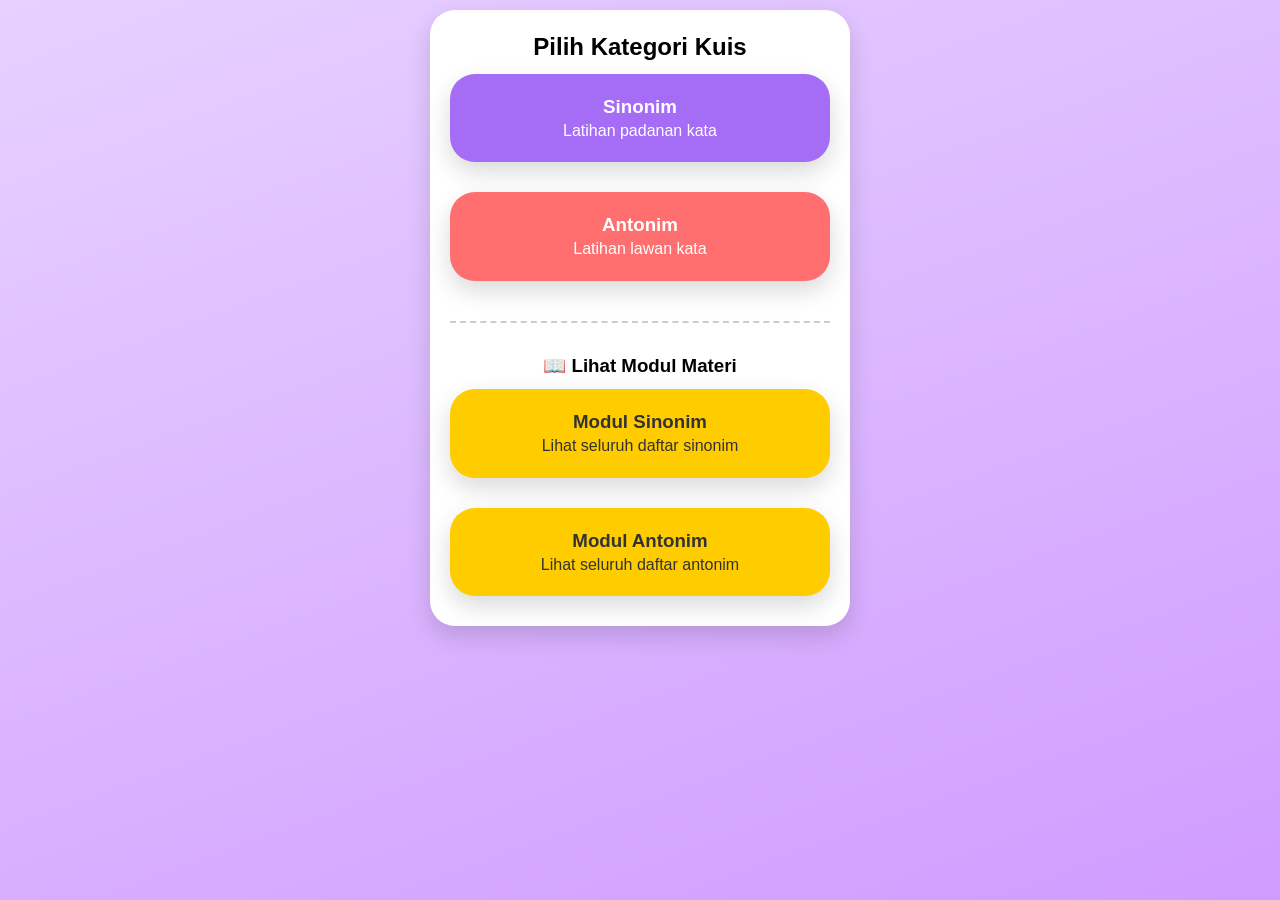
==== kategori.html @ 336057ae "Update kategori.html" ====
<!DOCTYPE html>
<html lang="id">
<head>
  <meta charset="UTF-8" />
  <meta name="viewport" content="width=device-width, initial-scale=1.0" />
  <title>Pilih Kategori</title>
  <link rel="stylesheet" href="style.css" />
  <script defer src="script.js"></script>
</head>

<body class="page kategori fade-in">
  <main class="container">
    <!-- Judul Halaman -->
    <h2 class="greeting">Pilih Kategori Kuis</h2>

    <!-- Pilihan Kategori -->
    <div class="category-list">
      <div class="category-card purple" onclick="selectCategory('sinonim')">
        <h3>Sinonim</h3>
        <p>Latihan padanan kata</p>
      </div>

      <div class="category-card red" onclick="selectCategory('antonim')">
        <h3>Antonim</h3>
        <p>Latihan lawan kata</p>
      </div>
    </div>

    <!-- Catatan: Modul Materi hanya ditampilkan awal, sebelum A–Z -->
    <div class="modul-materi">
      <hr style="margin: 30px 0; border: none; border-top: 2px dashed #ccc;" />
      <h3 style="text-align: center;">📖 Lihat Modul Materi</h3>
      <div class="category-list">
        <div class="category-card yellow" onclick="goTo('modul_sinonim.html')">
          <h3>Modul Sinonim</h3>
          <p>Lihat seluruh daftar sinonim</p>
        </div>

        <div class="category-card yellow" onclick="goTo('modul_antonim.html')">
          <h3>Modul Antonim</h3>
          <p>Lihat seluruh daftar antonim</p>
        </div>
      </div>
    </div>
  </main>
</body>
</html>
---- style.css ----
/* =========================
   Global Reset & Base
   ========================= */
* {
  box-sizing: border-box;
  font-family: 'Fredoka', sans-serif;
  margin: 0;
  padding: 0;
}

body, html {
  height: 100%;
  width: 100%;
  line-height: 1.4;
  overflow-x: hidden; /* cegah scroll horizontal */
  overflow-y: auto;   /* pastikan vertical scroll bisa */
}

.fade-in {
  animation: fadeIn 0.6s ease;
}
@keyframes fadeIn { from { opacity: 0; } to { opacity: 1; } }

/* =========================
   Page layout
   ========================= */
.page {
  width: 100%;
}

/* =========================
   Background Gradients
   ========================= */
.splash { background: linear-gradient(160deg, #fff7ae, #ffd84d); }
.kategori { background: linear-gradient(160deg, #e7d1ff, #d09cff); }
.quiz { background: linear-gradient(160deg, #ffb8b8, #ff6f6f); }
body.result { background: linear-gradient(160deg, #e7d1ff, #d09cff); }

/* =========================
   Container Card Styles
   ========================= */
.container, .category-card, .quiz-card, .result-container {
  width: 100%;
  max-width: 420px;
  margin: 10px auto;
  padding: 20px;
  border-radius: 25px;
  background: #fff;
  box-shadow: 0 10px 25px rgba(0,0,0,0.15);
  text-align: center;
}

/* =========================
   Splash / Kategori / Quiz Pages
   ========================= */
.center-page {
  display: flex;
  justify-content: center;
  align-items: center; /* center vertikal */
  flex-direction: column;
  min-height: 100vh;
  padding: 20px;
}

/* =========================
   Result Page
   ========================= */
.result-container { 
  max-width: 800px;
  margin: 20px auto;
  padding: 20px;
}

/* Result Score Card */
.result-score-card {
  background: linear-gradient(135deg, #a56cf5, #b47fff);
  padding: 20px;
  border-radius: 20px;
  color: #fff;
  box-shadow: 0 8px 20px rgba(0,0,0,0.2);
  margin-bottom: 20px;
}

.result-score-card h1 { font-size: 2rem; margin-bottom: 8px; }
.result-score-card h2 { font-size: 3rem; margin: 8px 0; }
.result-score-card p { font-size: 1rem; }

/* Buttons */
.result-btn-group {
  display: flex;
  flex-wrap: wrap;
  justify-content: center;
  gap: 10px;
  margin-top: 15px;
}

.result-btn {
  padding: 10px 20px;
  border-radius: 25px;
  font-weight: 600;
  cursor: pointer;
  border: none;
  transition: 0.3s;
  flex: 1 1 auto;
  max-width: 200px;
}

.result-btn-yellow { background-color: #ffcc00; color: #333; }
.result-btn-yellow:hover { background-color: #ffdb4d; }
.result-btn-purple { background-color: #b47fff; color: #fff; }
.result-btn-purple:hover { background-color: #a56cf5; }

/* =========================
   Tables
   ========================= */
.result-table-wrapper, .table-wrapper {
  overflow-x: auto;
  border-radius: 12px;
  box-shadow: 0 5px 15px rgba(0,0,0,0.1);
  margin-top: 20px;
}

.result-table, .data-table {
  width: 100%;
  border-collapse: collapse;
}

.result-table th, .result-table td, .data-table th, .data-table td {
  padding: 10px 12px;
  text-align: left;
  border-bottom: 1px solid #eee;
}

.result-table tr:nth-child(even), .data-table tr:nth-child(even) {
  background-color: #f8f5ff;
}

.result-table tr:hover, .data-table tr:hover {
  background-color: #ede4ff;
  transition: 0.3s;
}

.result-correct { color: #28a745; font-weight: 600; }
.result-wrong { color: #dc3545; font-weight: 600; }

/* =========================
   Category Cards
   ========================= */
.category-list { display: flex; flex-direction: column; gap: 10px; }

.category-card {
  color: #fff;
  cursor: pointer;
  transition: 0.3s;
}

.category-card:hover { transform: translateY(-4px); }
.category-card.purple { background: #a56cf5; }
.category-card.red { background: #ff6f6f; }
.category-card.yellow { background: #ffcc00; color: #333; }

/* =========================
   Quiz Cards
   ========================= */
.quiz-card { background: #fff; }

.options { display: flex; flex-direction: column; gap: 10px; margin-top: 15px; }

.option {
  border: 2px solid #ddd;
  border-radius: 15px;
  padding: 10px;
  font-size: 1rem;
  cursor: pointer;
  transition: 0.3s;
}

.option:hover { background: #f0f0f0; }
.option.correct { background: #b2f2bb; border-color: #69db7c; }
.option.wrong { background: #ffa8a8; border-color: #fa5252; }

.quiz-footer { display: flex; justify-content: space-between; margin-top: 10px; }

/* =========================
   Search Input
   ========================= */
.search-input {
  width: 100%;
  padding: 10px;
  margin-top: 10px;
  border-radius: 12px;
  border: 2px solid #ddd;
  font-size: 1rem;
  outline: none;
}

.search-input:focus {
  border-color: #b47fff;
  box-shadow: 0 0 6px rgba(180,127,255,0.4);
}

/* =========================
   Generic Buttons
   ========================= */
.btn {
  display: inline-block;
  border: none;
  border-radius: 20px;
  padding: 12px 28px;
  font-size: 1.1rem;
  font-weight: 600;
  cursor: pointer;
  margin: 8px 4px;
  transition: 0.3s;
}

.btn-yellow {
  background: #ffcc00;
  color: #333;
}

#next-btn{
  display: none;
}
.btn-purple { background: #b47fff; color: #fff; }
.btn:hover { transform: scale(1.05); }

/* =========================
   Media Queries (Responsif)
   ========================= */
@media (max-width: 768px) {
  .result-score-card h1 { font-size: 1.5rem; }
  .result-score-card h2 { font-size: 2.5rem; }
  .result-score-card p { font-size: 0.9rem; }

  .result-btn { padding: 10px 15px; font-size: 0.95rem; }

  .category-card, .quiz-card { max-width: 100%; padding: 15px; }

  .result-table th, .result-table td, .data-table th, .data-table td {
    padding: 8px;
    font-size: 0.9rem;
  }
}

@media (max-width: 480px) {
  .result-score-card h1 { font-size: 1.2rem; }
  .result-score-card h2 { font-size: 2rem; }
  .result-score-card p { font-size: 0.85rem; }

  .result-btn { font-size: 0.85rem; padding: 8px 12px; }

  .option { font-size: 0.9rem; padding: 8px; }
}
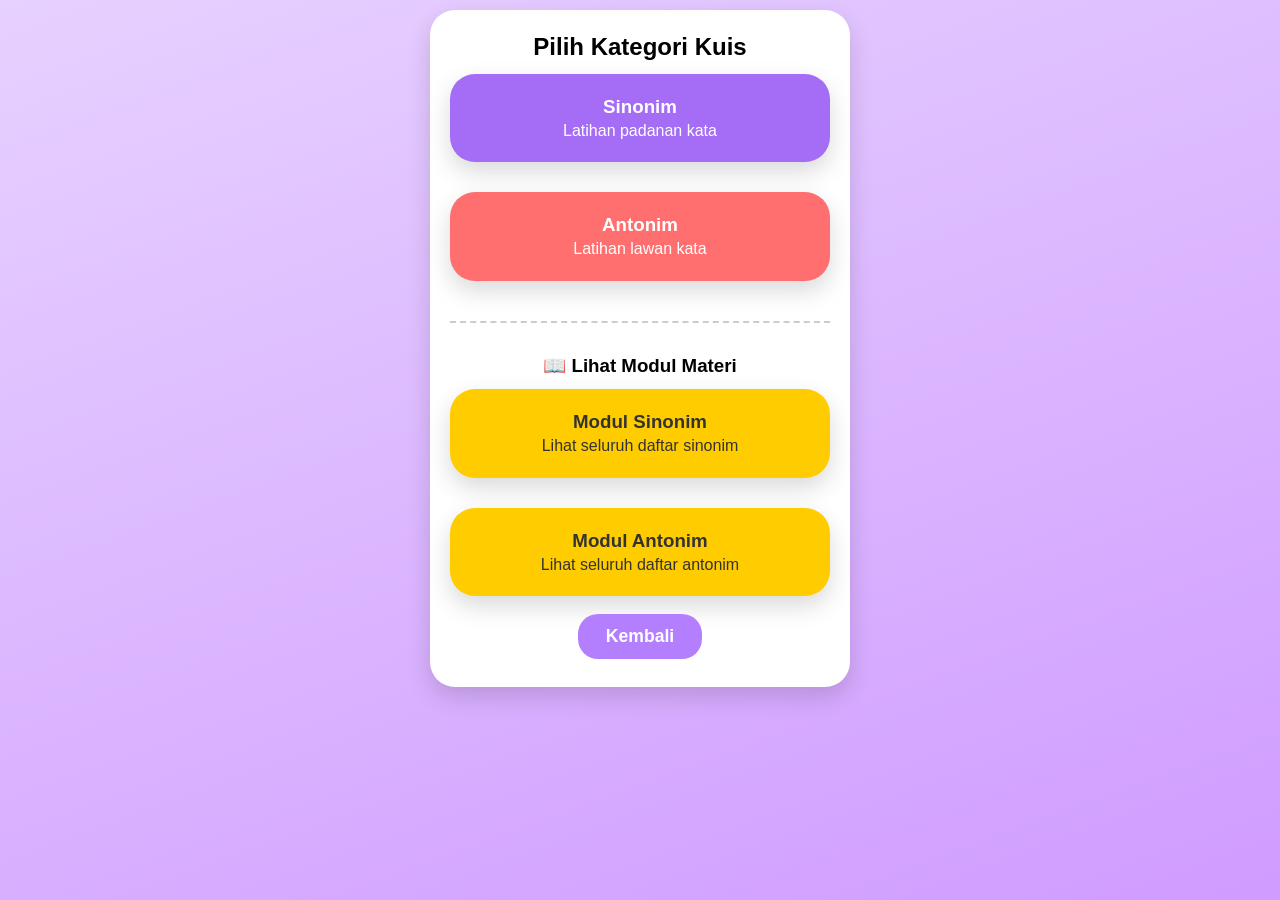
==== commit 1861af2c: "Update kategori.html" ====
--- a/kategori.html
+++ b/kategori.html
@@ -42,6 +42,7 @@
         </div>
       </div>
     </div>
+    <button class="btn btn-purple" onclick="goTo('index.html')">Kembali</button>
   </main>
 </body>
 </html>
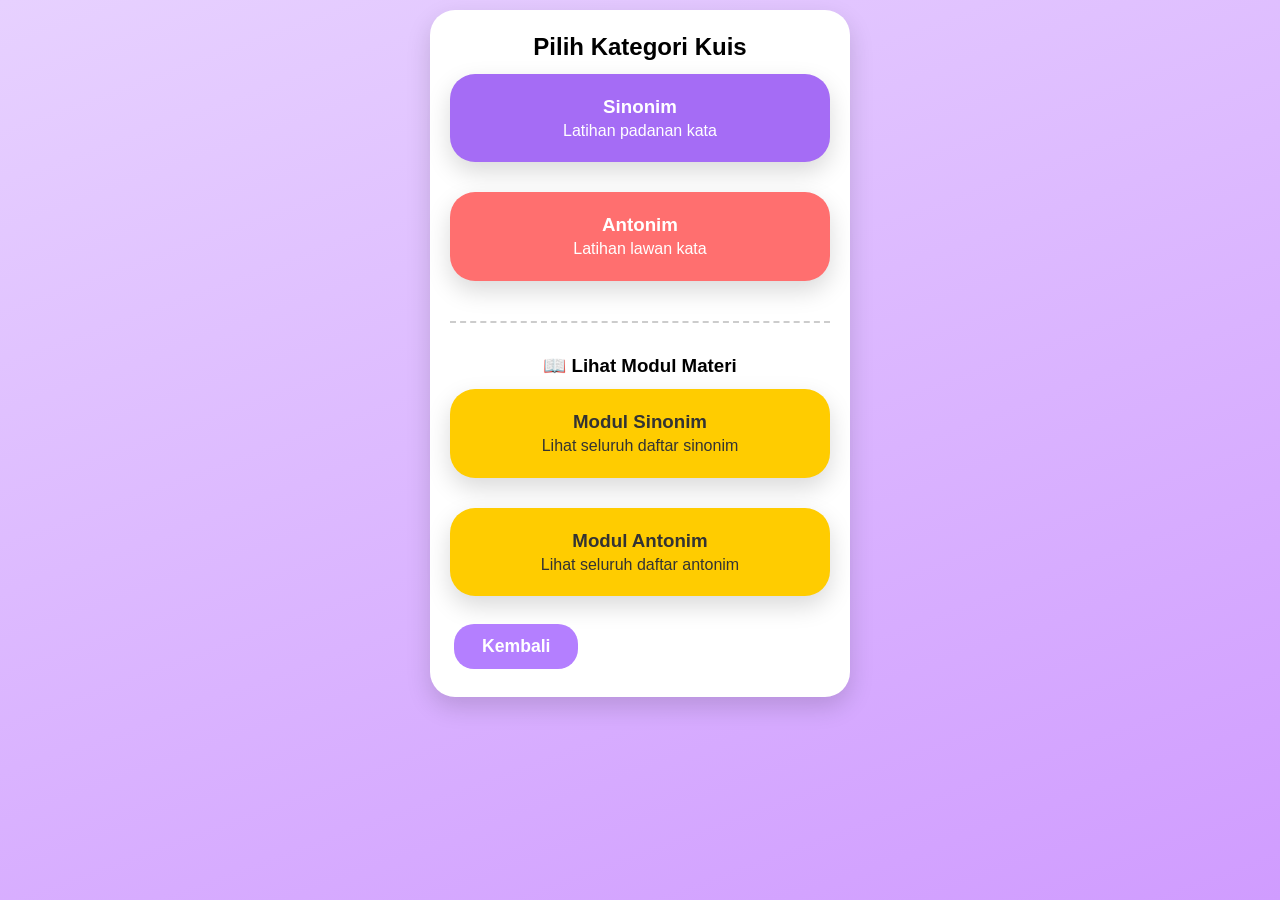
==== commit b4020357: "Update kategori.html" ====
--- a/kategori.html
+++ b/kategori.html
@@ -42,7 +42,9 @@
         </div>
       </div>
     </div>
+    <div class="quiz-footer">
     <button class="btn btn-purple" onclick="goTo('index.html')">Kembali</button>
+    </div>
   </main>
 </body>
 </html>
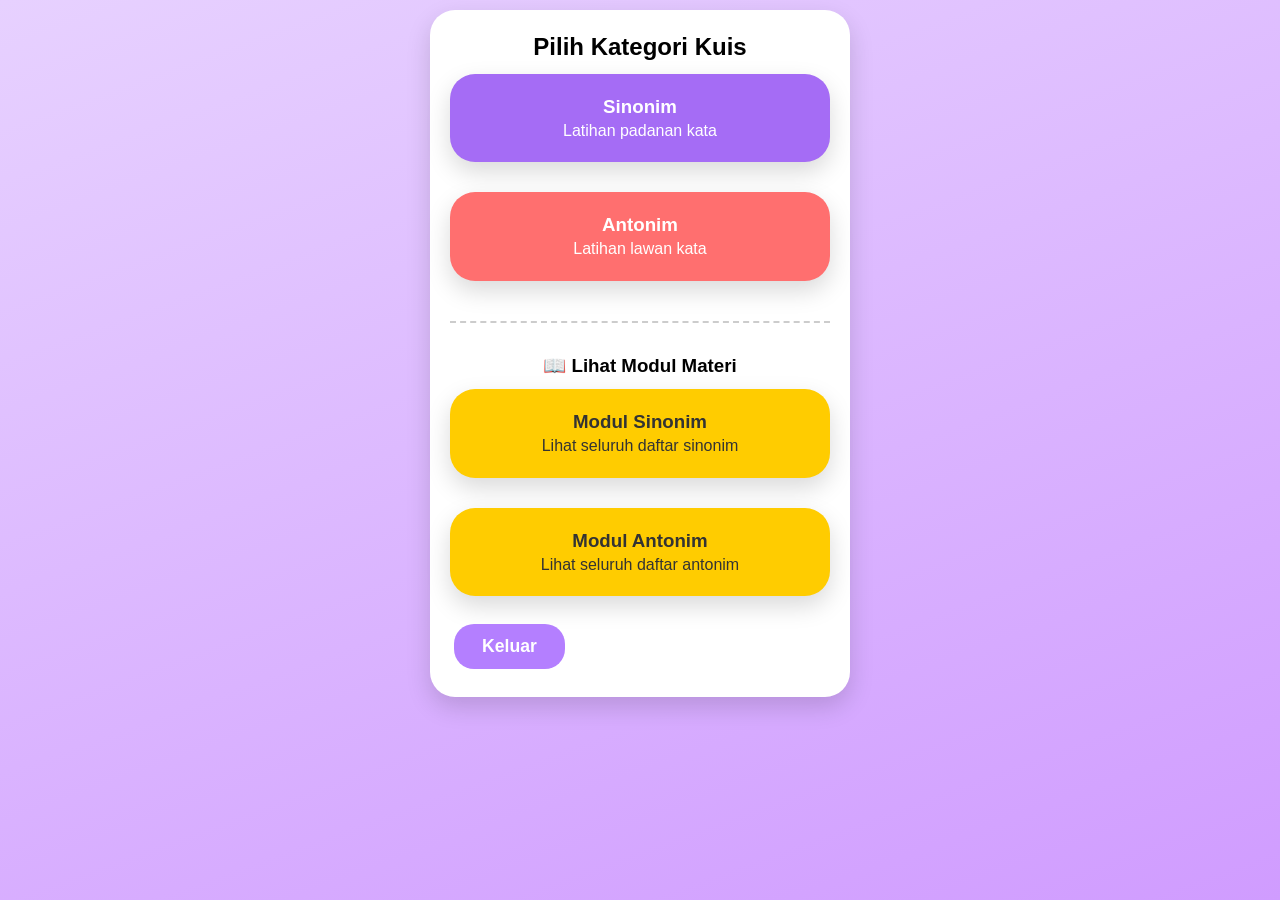
==== commit 45a6ad2e: "Update kategori.html" ====
--- a/kategori.html
+++ b/kategori.html
@@ -43,7 +43,7 @@
       </div>
     </div>
     <div class="quiz-footer">
-    <button class="btn btn-purple" onclick="goTo('index.html')">Kembali</button>
+    <button class="btn btn-purple" onclick="goTo('index.html')">Keluar</button>
     </div>
   </main>
 </body>
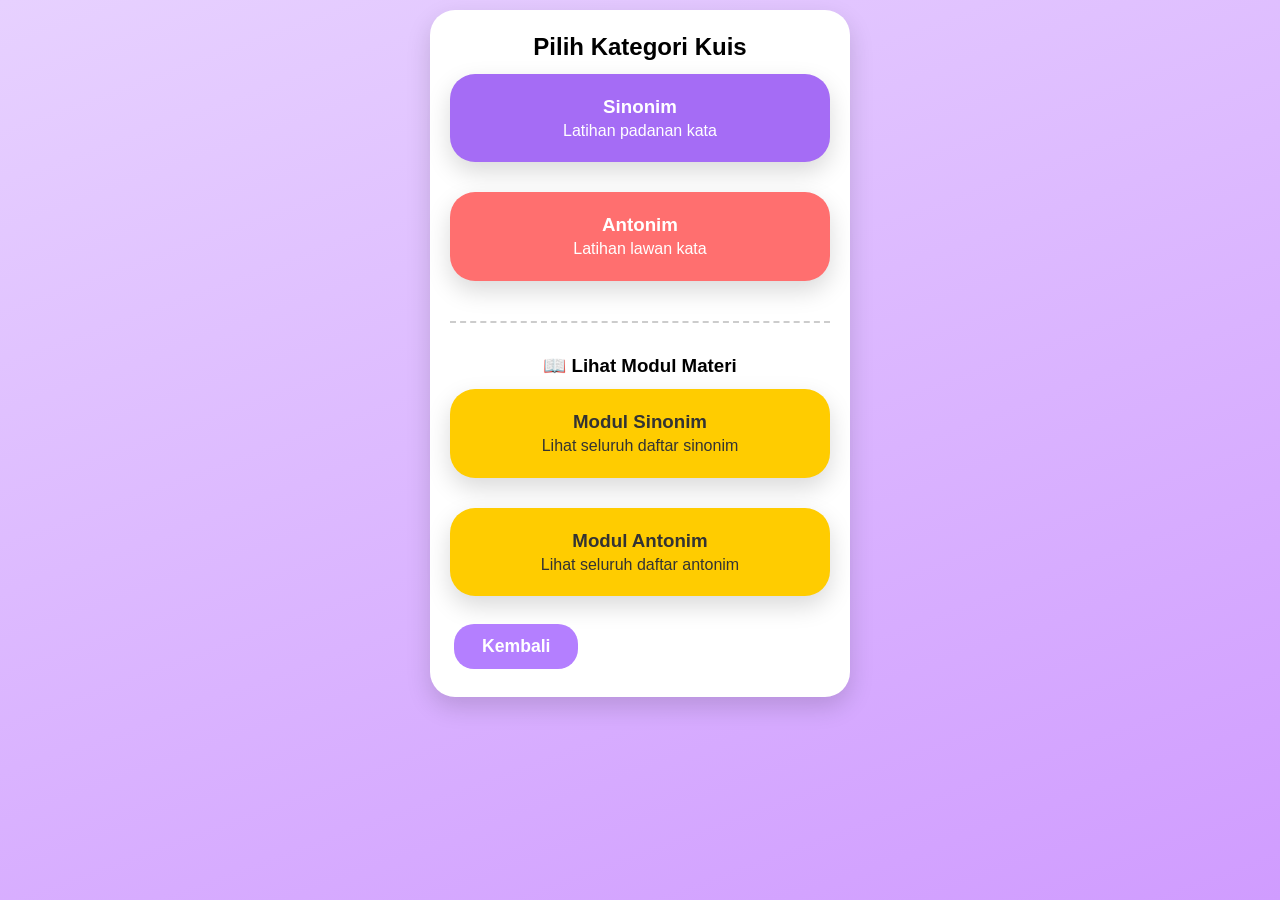
==== commit de73d3d0: "Update kategori.html" ====
--- a/kategori.html
+++ b/kategori.html
@@ -43,7 +43,7 @@
       </div>
     </div>
     <div class="quiz-footer">
-    <button class="btn btn-purple" onclick="goTo('index.html')">Keluar</button>
+    <button class="btn btn-purple" onclick="goTo('index.html')">Kembali</button>
     </div>
   </main>
 </body>
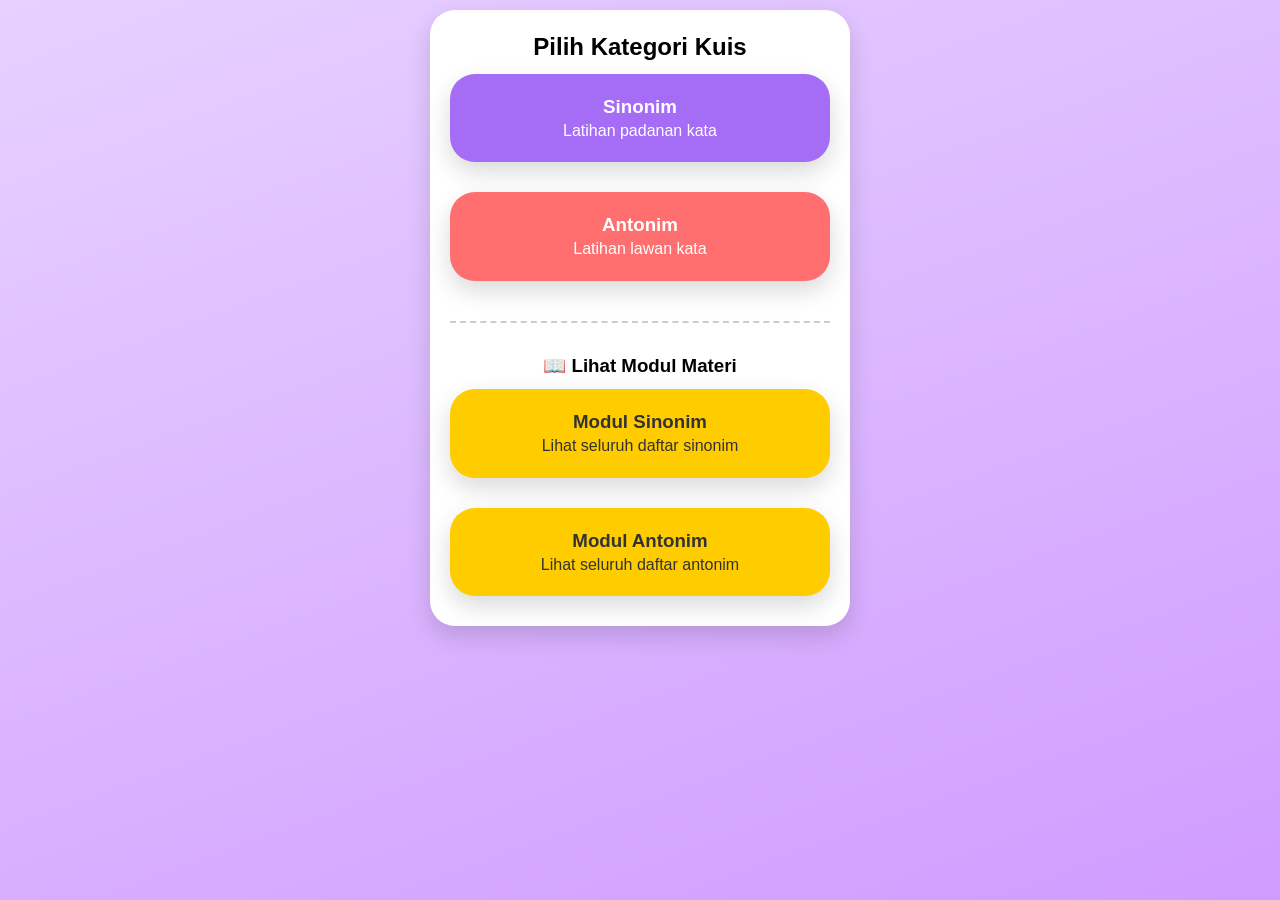
==== commit 6c785545: "Update kategori.html" ====
--- a/kategori.html
+++ b/kategori.html
@@ -42,9 +42,6 @@
         </div>
       </div>
     </div>
-    <div class="quiz-footer">
-    <button class="btn btn-purple" onclick="goTo('index.html')">Kembali</button>
-    </div>
   </main>
 </body>
 </html>
--- a/style.css
+++ b/style.css
@@ -225,6 +225,7 @@
 .btn-purple { background: #b47fff; color: #fff; }
 .btn:hover { transform: scale(1.05); }
 
+
 /* =========================
    Media Queries (Responsif)
    ========================= */
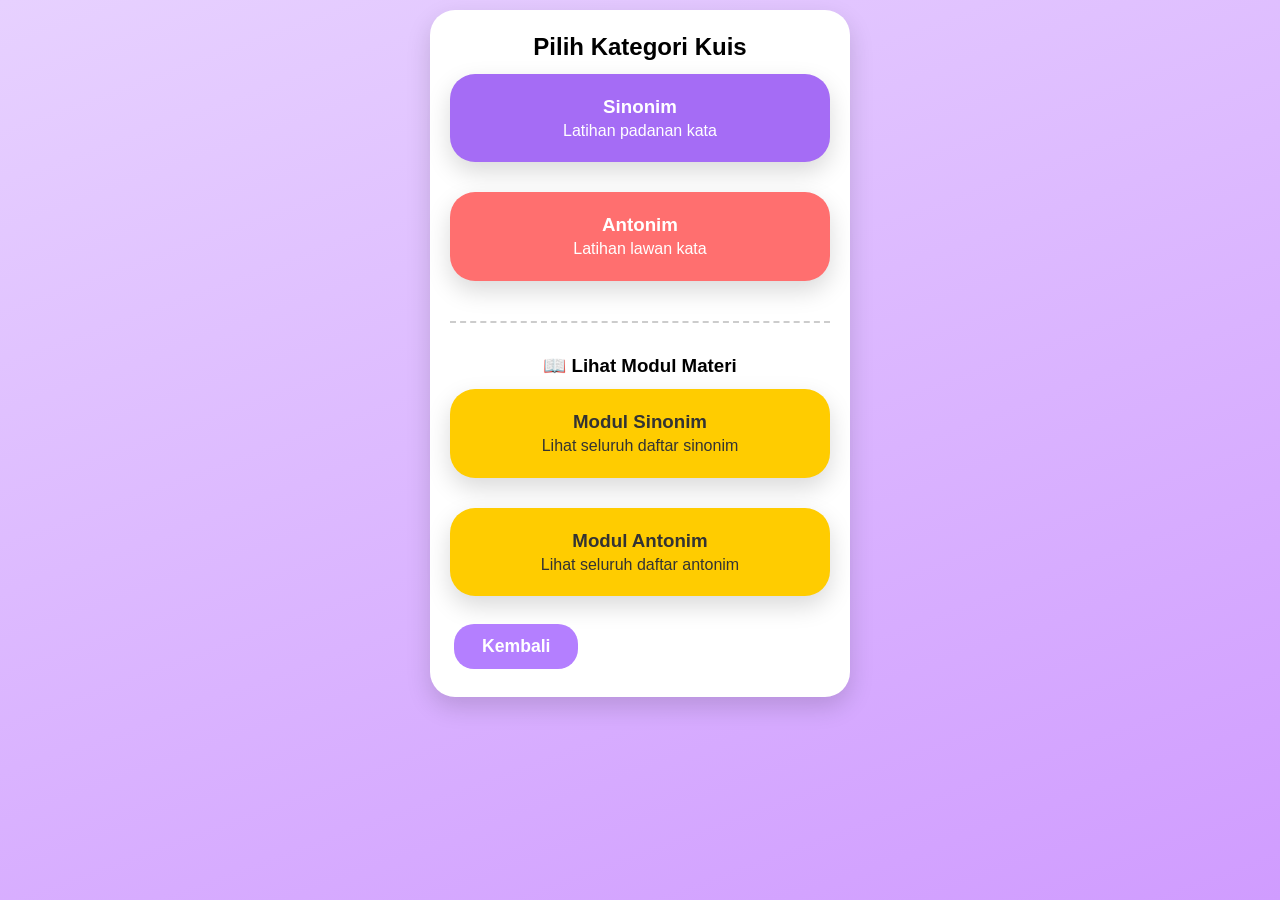
==== commit cc9b0f53: "Update kategori.html" ====
--- a/kategori.html
+++ b/kategori.html
@@ -42,6 +42,9 @@
         </div>
       </div>
     </div>
+    <div class="quiz-footer">
+    <button class="btn btn-purple" onclick="goTo('index.html')">Kembali</button>
+    </div>
   </main>
 </body>
 </html>
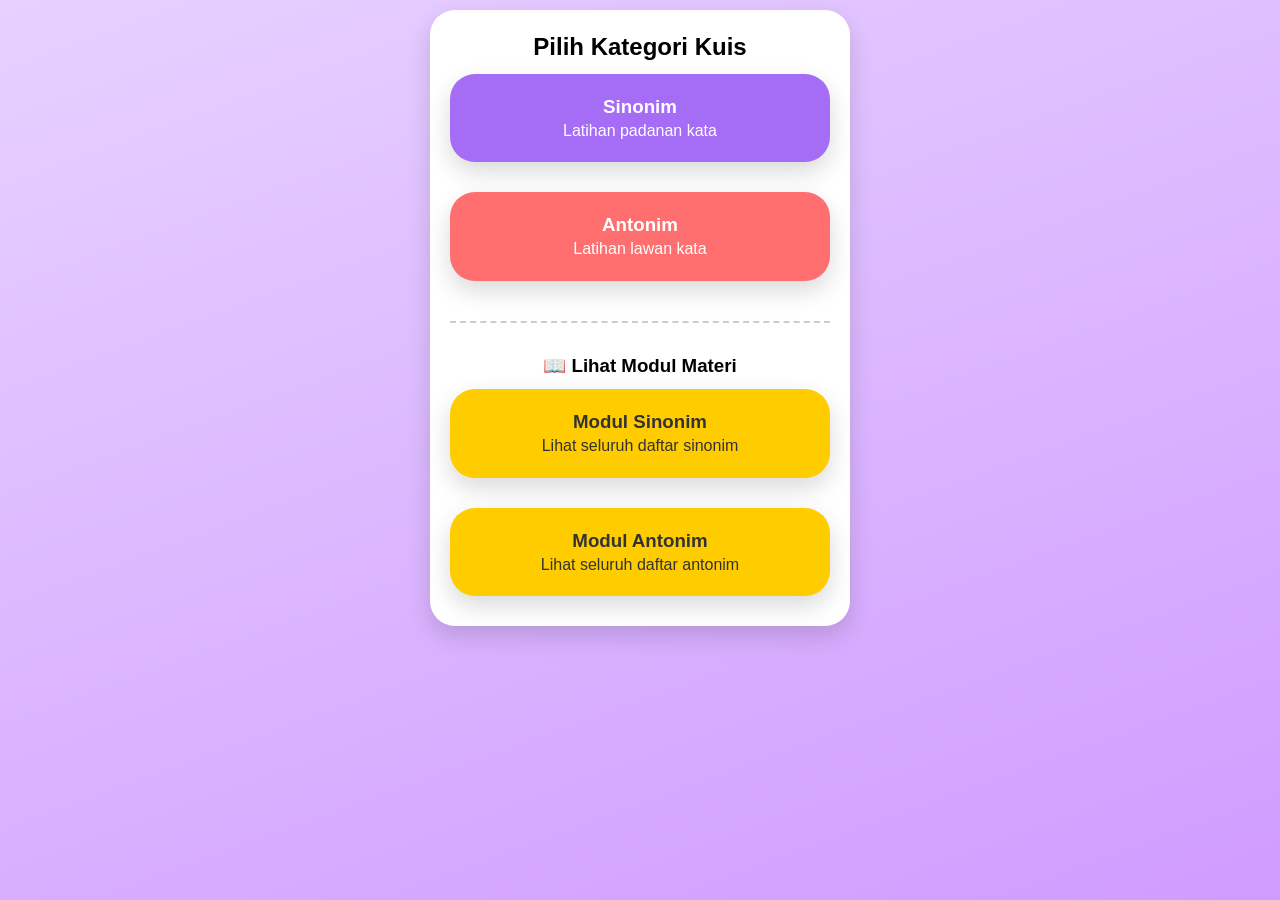
==== commit 7f85ebcd: "Update kategori.html" ====
--- a/kategori.html
+++ b/kategori.html
@@ -42,9 +42,6 @@
         </div>
       </div>
     </div>
-    <div class="quiz-footer">
-    <button class="btn btn-purple" onclick="goTo('index.html')">Kembali</button>
-    </div>
   </main>
 </body>
 </html>
